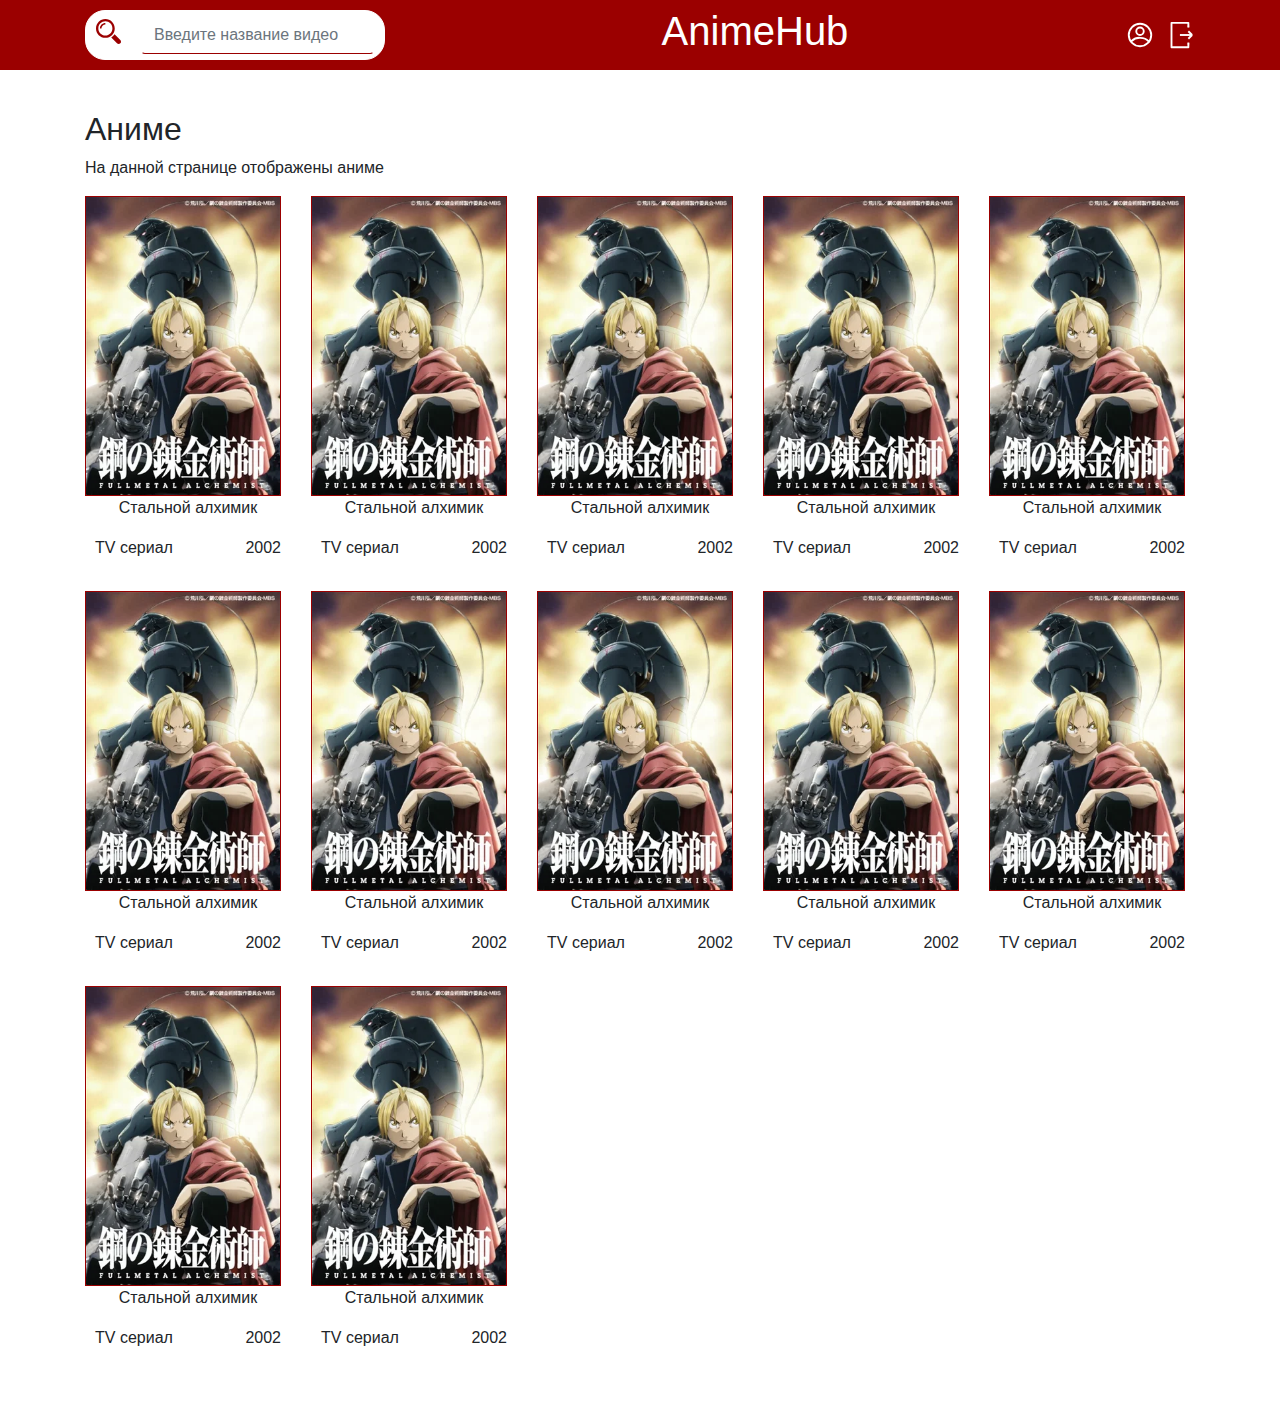
==== markup/index.html @ 368ddf3b "Add files via upload" ====
<!DOCTYPE html>
<html lang="en">
<head>
    <meta charset="UTF-8">
    <meta http-equiv="X-UA-Compatible" content="IE=edge">
    <meta name="viewport" content="width=device-width, initial-scale=1.0">
    <title>AnimeHub |</title>

    <!-- Bootstrap -->
    <link rel="stylesheet" href="https://maxcdn.bootstrapcdn.com/bootstrap/4.0.0/css/bootstrap.min.css?_v=20230311172315" integrity="sha384-Gn5384xqQ1aoWXA+058RXPxPg6fy4IWvTNh0E263XmFcJlSAwiGgFAW/dAiS6JXm" crossorigin="anonymous">
    <link rel="stylesheet" href="css/null.css" type="text/css">
    <link rel="stylesheet" href="css/style.css" type="text/css">
    <link rel="stylesheet" href="css/header.css" type="text/css">
    <link rel="stylesheet" href="css/catalog.css" type="text/css">

</head>

<body>
	<header class="page-header">
		<div class="container">
			<div class="page-header__search">
					<div class="page-header__search-icon">
						<svg xmlns="http://www.w3.org/2000/svg" xmlns:xlink="http://www.w3.org/1999/xlink" version="1.1" id="Capa_1" x="0px" y="0px" width="485.213px" height="485.213px" viewBox="0 0 485.213 485.213" style="enable-background:new 0 0 485.213 485.213;"xml:space="preserve">
							<g>
									<path d="M471.882,407.567L360.567,296.243c-16.586,25.795-38.536,47.734-64.331,64.321l111.324,111.324    c17.772,17.768,46.587,17.768,64.321,0C489.654,454.149,489.654,425.334,471.882,407.567z"/>
									<path d="M363.909,181.955C363.909,81.473,282.44,0,181.956,0C81.474,0,0.001,81.473,0.001,181.955s81.473,181.951,181.955,181.951    C282.44,363.906,363.909,282.437,363.909,181.955z M181.956,318.416c-75.252,0-136.465-61.208-136.465-136.46    c0-75.252,61.213-136.465,136.465-136.465c75.25,0,136.468,61.213,136.468,136.465    C318.424,257.208,257.206,318.416,181.956,318.416z"/>
									<path d="M75.817,181.955h30.322c0-41.803,34.014-75.814,75.816-75.814V75.816C123.438,75.816,75.817,123.437,75.817,181.955z"/>
							</g>
						</svg>
					</div>
					<input type="text" name="search" id="" class="page-header__search-input form-control" placeholder="Введите название видео">
			</div>

			<div class="page-header__logo-wrapper">
				<a class="page-header__logo" href="http://">
						<h1>AnimeHub</h1>
				</a>
			</div>

			<div class="page-header__left-side">
					<a href="" class="profile">
						<svg xmlns="http://www.w3.org/2000/svg" viewBox="0 0 32 32"><defs><style>.cls-1{fill:none;}</style></defs><title/><g data-name="Layer 2" id="Layer_2"><path d="M16,29A13,13,0,1,1,29,16,13,13,0,0,1,16,29ZM16,5A11,11,0,1,0,27,16,11,11,0,0,0,16,5Z"/><path d="M16,17a5,5,0,1,1,5-5A5,5,0,0,1,16,17Zm0-8a3,3,0,1,0,3,3A3,3,0,0,0,16,9Z"/><path d="M25.55,24a1,1,0,0,1-.74-.32A11.35,11.35,0,0,0,16.46,20h-.92a11.27,11.27,0,0,0-7.85,3.16,1,1,0,0,1-1.38-1.44A13.24,13.24,0,0,1,15.54,18h.92a13.39,13.39,0,0,1,9.82,4.32A1,1,0,0,1,25.55,24Z"/></g></svg>
					</a>
					<a href="login.php" class="login">
						<svg xmlns="http://www.w3.org/2000/svg" viewBox="0 0 32 32"><title/><g id="logout"><line class="cls-1" x1="15.92" x2="28.92" y1="16" y2="16"/><path d="M23.93,25v3h-16V4h16V7h2V3a1,1,0,0,0-1-1h-18a1,1,0,0,0-1,1V29a1,1,0,0,0,1,1h18a1,1,0,0,0,1-1V25Z"/><line class="cls-1" x1="28.92" x2="24.92" y1="16" y2="20"/><line class="cls-1" x1="28.92" x2="24.92" y1="16" y2="12"/><line class="cls-1" x1="24.92" x2="24.92" y1="8.09" y2="6.09"/><line class="cls-1" x1="24.92" x2="24.92" y1="26" y2="24"/></g></svg>
					</a>
			</div>
		</div>
	</header>
	<main>
		<div class="container">
			<section class="catalog">
				<h2 class="catalog__title">Аниме</h2>
				<p class="catalog__subtitle">На данной странице отображены аниме</p>
				<div class="catalog__wrapper">
					<div class="catalog__item catalog__item--black">
						<img src="img/1.jpg" alt='Фото аниме' class="catalog__item-img">
						<p class="catalog__item-title">Стальной алхимик</p>
						<div class="catalog__item-wrapper">
							<p class="catalog__item-type">TV сериал</p>
							<p class="catalog__item-year">2002</p>
						</div>
					</div>
					<div class="catalog__item">
						<img src="img/1.jpg" alt='Фото аниме' class="catalog__item-img">
						<p class="catalog__item-title">Стальной алхимик</p>
						<div class="catalog__item-wrapper">
							<p class="catalog__item-type">TV сериал</p>
							<p class="catalog__item-year">2002</p>
						</div>
					</div>
					<div class="catalog__item">
						<img src="img/1.jpg" alt='Фото аниме' class="catalog__item-img">
						<p class="catalog__item-title">Стальной алхимик</p>
						<div class="catalog__item-wrapper">
							<p class="catalog__item-type">TV сериал</p>
							<p class="catalog__item-year">2002</p>
						</div>
					</div>
					<div class="catalog__item">
						<img src="img/1.jpg" alt='Фото аниме' class="catalog__item-img">
						<p class="catalog__item-title">Стальной алхимик</p>
						<div class="catalog__item-wrapper">
							<p class="catalog__item-type">TV сериал</p>
							<p class="catalog__item-year">2002</p>
						</div>
					</div>
					<div class="catalog__item">
						<img src="img/1.jpg" alt='Фото аниме' class="catalog__item-img">
						<p class="catalog__item-title">Стальной алхимик</p>
						<div class="catalog__item-wrapper">
							<p class="catalog__item-type">TV сериал</p>
							<p class="catalog__item-year">2002</p>
						</div>
					</div>
					<div class="catalog__item">
						<img src="img/1.jpg" alt='Фото аниме' class="catalog__item-img">
						<p class="catalog__item-title">Стальной алхимик</p>
						<div class="catalog__item-wrapper">
							<p class="catalog__item-type">TV сериал</p>
							<p class="catalog__item-year">2002</p>
						</div>
					</div>
					<div class="catalog__item">
						<img src="img/1.jpg" alt='Фото аниме' class="catalog__item-img">
						<p class="catalog__item-title">Стальной алхимик</p>
						<div class="catalog__item-wrapper">
							<p class="catalog__item-type">TV сериал</p>
							<p class="catalog__item-year">2002</p>
						</div>
					</div>
					<div class="catalog__item">
						<img src="img/1.jpg" alt='Фото аниме' class="catalog__item-img">
						<p class="catalog__item-title">Стальной алхимик</p>
						<div class="catalog__item-wrapper">
							<p class="catalog__item-type">TV сериал</p>
							<p class="catalog__item-year">2002</p>
						</div>
					</div>
					<div class="catalog__item">
						<img src="img/1.jpg" alt='Фото аниме' class="catalog__item-img">
						<p class="catalog__item-title">Стальной алхимик</p>
						<div class="catalog__item-wrapper">
							<p class="catalog__item-type">TV сериал</p>
							<p class="catalog__item-year">2002</p>
						</div>
					</div>
					<div class="catalog__item">
						<img src="img/1.jpg" alt='Фото аниме' class="catalog__item-img">
						<p class="catalog__item-title">Стальной алхимик</p>
						<div class="catalog__item-wrapper">
							<p class="catalog__item-type">TV сериал</p>
							<p class="catalog__item-year">2002</p>
						</div>
					</div>
					<div class="catalog__item">
						<img src="img/1.jpg" alt='Фото аниме' class="catalog__item-img">
						<p class="catalog__item-title">Стальной алхимик</p>
						<div class="catalog__item-wrapper">
							<p class="catalog__item-type">TV сериал</p>
							<p class="catalog__item-year">2002</p>
						</div>
					</div>
					<div class="catalog__item">
						<img src="img/1.jpg" alt='Фото аниме' class="catalog__item-img">
						<p class="catalog__item-title">Стальной алхимик</p>
						<div class="catalog__item-wrapper">
							<p class="catalog__item-type">TV сериал</p>
							<p class="catalog__item-year">2002</p>
						</div>
					</div>
				</div>
			</section>
		</div>
	</main>
</body>

</html>
---- markup/css/null.css ----
@charset "UTF-8";

/*Обнуление встроенных стилей браузера*/

* {
  padding: 0;
  margin: 0;
}

*,
*:before,
*:after {
  box-sizing: border-box;
}

a,
a:visited {
  text-decoration: none;
}

a:hover {
  text-decoration: none;
}

ul li {
  list-style: none;
}

img {
  max-width: 100%;
  vertical-align: top;
}
---- markup/css/header.css ----
body {
  padding-top: 70px;
}

input {
  border: none !important;
  border: 1px solid #FFF !important;
  border-bottom: 1px solid #9b0000 !important;
}

input:focus {
  border: 1px solid #9b0000 !important;
  box-shadow: 0 0 0 0.2rem rgba(155, 0, 0, 0.3) !important;
}

.page-header {
  position: fixed;
  top: 0;
  left: 0;
  width: 100%;
  height: 70px;
  z-index: 4;
  background-color: #9b0000;
}

.page-header .container {
  display: flex;
  justify-content: space-between;
  align-items: center;
  height: 100%;
}

.page-header__logo {
  color: white;
  text-decoration: none;
}

.page-header__logo:hover {
  color: white;
  text-decoration: none;
}

.page-header__search {
  display: flex;
  align-items: center;
  border: 1px solid white;
  padding: 5px 10px;
  border-radius: 20px;
  gap: 20px;
  background-color: white;
}

.page-header__search svg {
  height: 25px;
  width: 25px;
  fill: #9b0000;
}

.page-header__left-side {
  display: flex;
  gap: 10px;
}

.page-header__left-side a {
  display: flex;
  align-items: center;
}

.page-header__left-side svg {
  height: 30px;
  width: 30px;
  fill: #FFF;
}

.page-header__left-side .cls-1 {
  stroke: #FFF;
  stroke-width: 2px;
}
---- markup/css/catalog.css ----
.catalog {
  padding: 40px 0;
}

.catalog__item-img {
  border: 1px solid #9b0000;
  display: block;
  width: auto;
  height: 300px;
  object-fit: cover;
}

.catalog__item-wrapper {
  display: flex;
  justify-content: space-between;
  padding: 0 10px;
}

.catalog__item-title {
  text-align: center;
}

.catalog__wrapper {
  display: grid;
  grid-template-columns: repeat(5, 1fr);
  row-gap: 15px;
  column-gap: 20px;
}
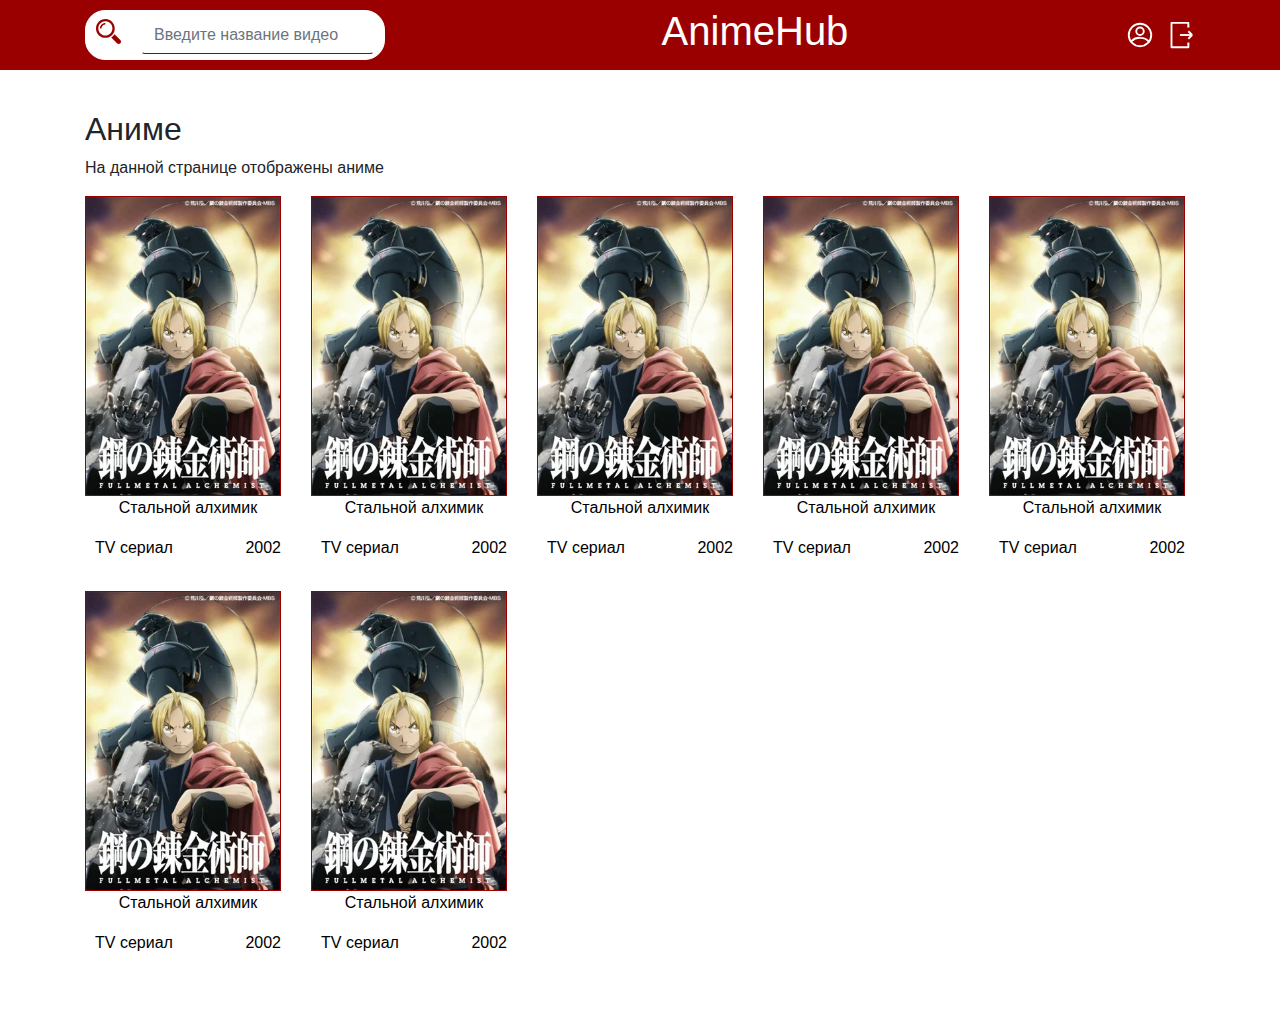
==== commit b2947a8d: "Add files via upload" ====
--- a/markup/index.html
+++ b/markup/index.html
@@ -53,102 +53,62 @@
 				<h2 class="catalog__title">Аниме</h2>
 				<p class="catalog__subtitle">На данной странице отображены аниме</p>
 				<div class="catalog__wrapper">
-					<div class="catalog__item catalog__item--black">
+					<a href='post.html' class="catalog__item">
 						<img src="img/1.jpg" alt='Фото аниме' class="catalog__item-img">
 						<p class="catalog__item-title">Стальной алхимик</p>
 						<div class="catalog__item-wrapper">
 							<p class="catalog__item-type">TV сериал</p>
 							<p class="catalog__item-year">2002</p>
 						</div>
-					</div>
-					<div class="catalog__item">
+					</a>
+					<a href='post.html' class="catalog__item">
 						<img src="img/1.jpg" alt='Фото аниме' class="catalog__item-img">
 						<p class="catalog__item-title">Стальной алхимик</p>
 						<div class="catalog__item-wrapper">
 							<p class="catalog__item-type">TV сериал</p>
 							<p class="catalog__item-year">2002</p>
 						</div>
-					</div>
-					<div class="catalog__item">
+					</a>
+					<a href='post.html' class="catalog__item">
 						<img src="img/1.jpg" alt='Фото аниме' class="catalog__item-img">
 						<p class="catalog__item-title">Стальной алхимик</p>
 						<div class="catalog__item-wrapper">
 							<p class="catalog__item-type">TV сериал</p>
 							<p class="catalog__item-year">2002</p>
 						</div>
-					</div>
-					<div class="catalog__item">
+					</a>
+					<a href='post.html' class="catalog__item">
 						<img src="img/1.jpg" alt='Фото аниме' class="catalog__item-img">
 						<p class="catalog__item-title">Стальной алхимик</p>
 						<div class="catalog__item-wrapper">
 							<p class="catalog__item-type">TV сериал</p>
 							<p class="catalog__item-year">2002</p>
 						</div>
-					</div>
-					<div class="catalog__item">
+					</a>
+					<a href='post.html' class="catalog__item">
 						<img src="img/1.jpg" alt='Фото аниме' class="catalog__item-img">
 						<p class="catalog__item-title">Стальной алхимик</p>
 						<div class="catalog__item-wrapper">
 							<p class="catalog__item-type">TV сериал</p>
 							<p class="catalog__item-year">2002</p>
 						</div>
-					</div>
-					<div class="catalog__item">
+					</a>
+					<a href='post.html' class="catalog__item">
 						<img src="img/1.jpg" alt='Фото аниме' class="catalog__item-img">
 						<p class="catalog__item-title">Стальной алхимик</p>
 						<div class="catalog__item-wrapper">
 							<p class="catalog__item-type">TV сериал</p>
 							<p class="catalog__item-year">2002</p>
 						</div>
-					</div>
-					<div class="catalog__item">
+					</a>
+					<a href='post.html' class="catalog__item">
 						<img src="img/1.jpg" alt='Фото аниме' class="catalog__item-img">
 						<p class="catalog__item-title">Стальной алхимик</p>
 						<div class="catalog__item-wrapper">
 							<p class="catalog__item-type">TV сериал</p>
 							<p class="catalog__item-year">2002</p>
 						</div>
-					</div>
-					<div class="catalog__item">
-						<img src="img/1.jpg" alt='Фото аниме' class="catalog__item-img">
-						<p class="catalog__item-title">Стальной алхимик</p>
-						<div class="catalog__item-wrapper">
-							<p class="catalog__item-type">TV сериал</p>
-							<p class="catalog__item-year">2002</p>
-						</div>
-					</div>
-					<div class="catalog__item">
-						<img src="img/1.jpg" alt='Фото аниме' class="catalog__item-img">
-						<p class="catalog__item-title">Стальной алхимик</p>
-						<div class="catalog__item-wrapper">
-							<p class="catalog__item-type">TV сериал</p>
-							<p class="catalog__item-year">2002</p>
-						</div>
-					</div>
-					<div class="catalog__item">
-						<img src="img/1.jpg" alt='Фото аниме' class="catalog__item-img">
-						<p class="catalog__item-title">Стальной алхимик</p>
-						<div class="catalog__item-wrapper">
-							<p class="catalog__item-type">TV сериал</p>
-							<p class="catalog__item-year">2002</p>
-						</div>
-					</div>
-					<div class="catalog__item">
-						<img src="img/1.jpg" alt='Фото аниме' class="catalog__item-img">
-						<p class="catalog__item-title">Стальной алхимик</p>
-						<div class="catalog__item-wrapper">
-							<p class="catalog__item-type">TV сериал</p>
-							<p class="catalog__item-year">2002</p>
-						</div>
-					</div>
-					<div class="catalog__item">
-						<img src="img/1.jpg" alt='Фото аниме' class="catalog__item-img">
-						<p class="catalog__item-title">Стальной алхимик</p>
-						<div class="catalog__item-wrapper">
-							<p class="catalog__item-type">TV сериал</p>
-							<p class="catalog__item-year">2002</p>
-						</div>
-					</div>
+					</a>
 				</div>
 			</section>
 		</div>
--- a/markup/css/catalog.css
+++ b/markup/css/catalog.css
@@ -9,7 +9,12 @@
   height: 300px;
   object-fit: cover;
 }
-
+.catalog__item{
+  color: #000;
+}
+.catalog__item:hover{
+  color: #000;
+}
 .catalog__item-wrapper {
   display: flex;
   justify-content: space-between;
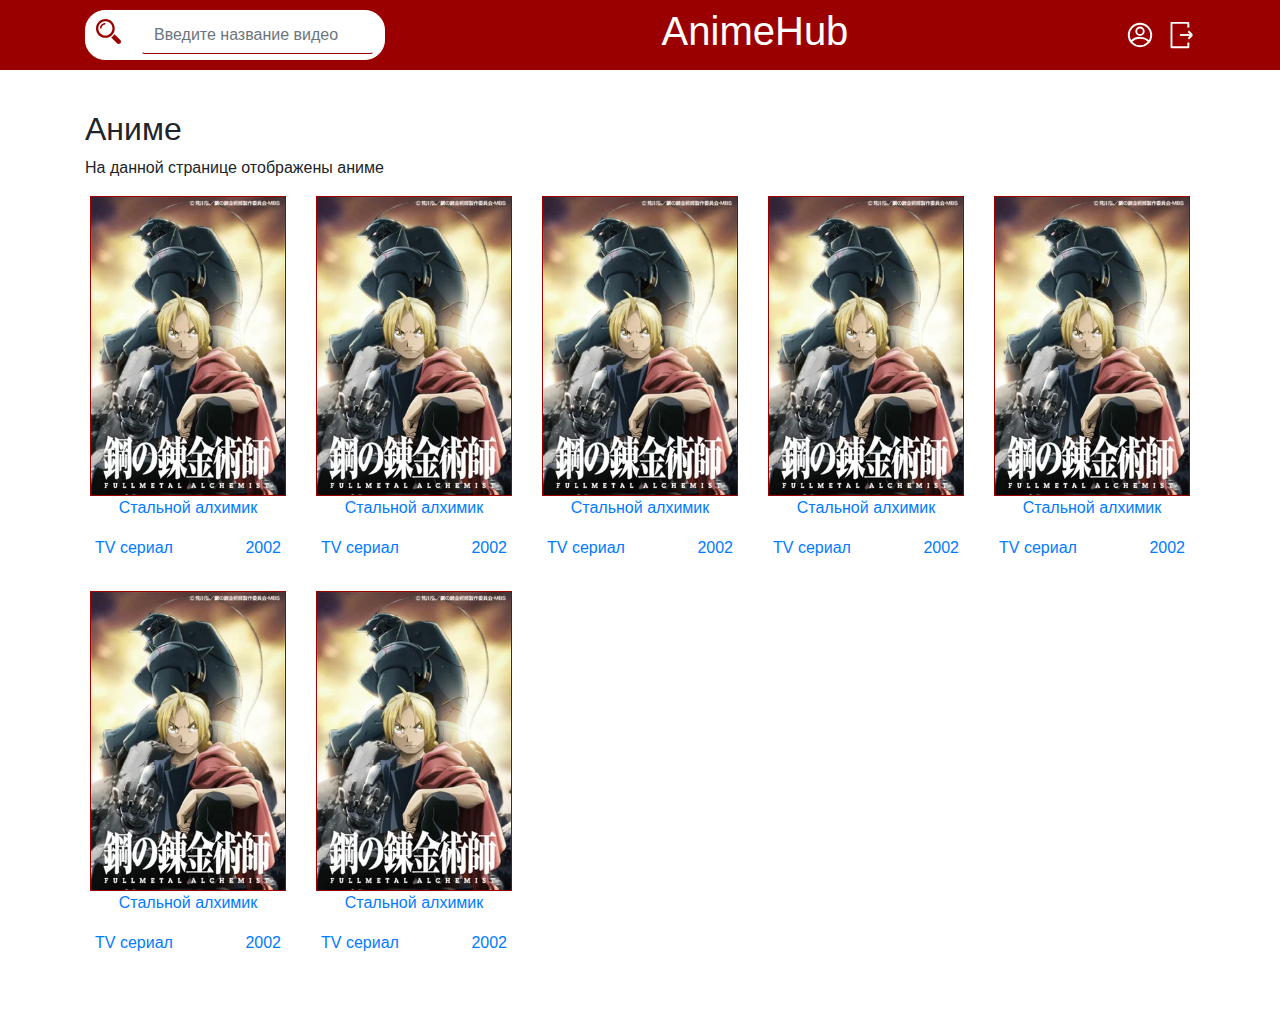
==== commit 33e166cd: "Add files via upload" ====
--- a/markup/index.html
+++ b/markup/index.html
@@ -22,9 +22,9 @@
 					<div class="page-header__search-icon">
 						<svg xmlns="http://www.w3.org/2000/svg" xmlns:xlink="http://www.w3.org/1999/xlink" version="1.1" id="Capa_1" x="0px" y="0px" width="485.213px" height="485.213px" viewBox="0 0 485.213 485.213" style="enable-background:new 0 0 485.213 485.213;"xml:space="preserve">
 							<g>
-									<path d="M471.882,407.567L360.567,296.243c-16.586,25.795-38.536,47.734-64.331,64.321l111.324,111.324    c17.772,17.768,46.587,17.768,64.321,0C489.654,454.149,489.654,425.334,471.882,407.567z"/>
-									<path d="M363.909,181.955C363.909,81.473,282.44,0,181.956,0C81.474,0,0.001,81.473,0.001,181.955s81.473,181.951,181.955,181.951    C282.44,363.906,363.909,282.437,363.909,181.955z M181.956,318.416c-75.252,0-136.465-61.208-136.465-136.46    c0-75.252,61.213-136.465,136.465-136.465c75.25,0,136.468,61.213,136.468,136.465    C318.424,257.208,257.206,318.416,181.956,318.416z"/>
-									<path d="M75.817,181.955h30.322c0-41.803,34.014-75.814,75.816-75.814V75.816C123.438,75.816,75.817,123.437,75.817,181.955z"/>
+								<path d="M471.882,407.567L360.567,296.243c-16.586,25.795-38.536,47.734-64.331,64.321l111.324,111.324    c17.772,17.768,46.587,17.768,64.321,0C489.654,454.149,489.654,425.334,471.882,407.567z"/>
+								<path d="M363.909,181.955C363.909,81.473,282.44,0,181.956,0C81.474,0,0.001,81.473,0.001,181.955s81.473,181.951,181.955,181.951    C282.44,363.906,363.909,282.437,363.909,181.955z M181.956,318.416c-75.252,0-136.465-61.208-136.465-136.46    c0-75.252,61.213-136.465,136.465-136.465c75.25,0,136.468,61.213,136.468,136.465    C318.424,257.208,257.206,318.416,181.956,318.416z"/>
+								<path d="M75.817,181.955h30.322c0-41.803,34.014-75.814,75.816-75.814V75.816C123.438,75.816,75.817,123.437,75.817,181.955z"/>
 							</g>
 						</svg>
 					</div>
--- a/markup/css/catalog.css
+++ b/markup/css/catalog.css
@@ -8,13 +8,9 @@
   width: auto;
   height: 300px;
   object-fit: cover;
+  margin: 0 auto;
 }
-.catalog__item{
-  color: #000;
-}
-.catalog__item:hover{
-  color: #000;
-}
+
 .catalog__item-wrapper {
   display: flex;
   justify-content: space-between;
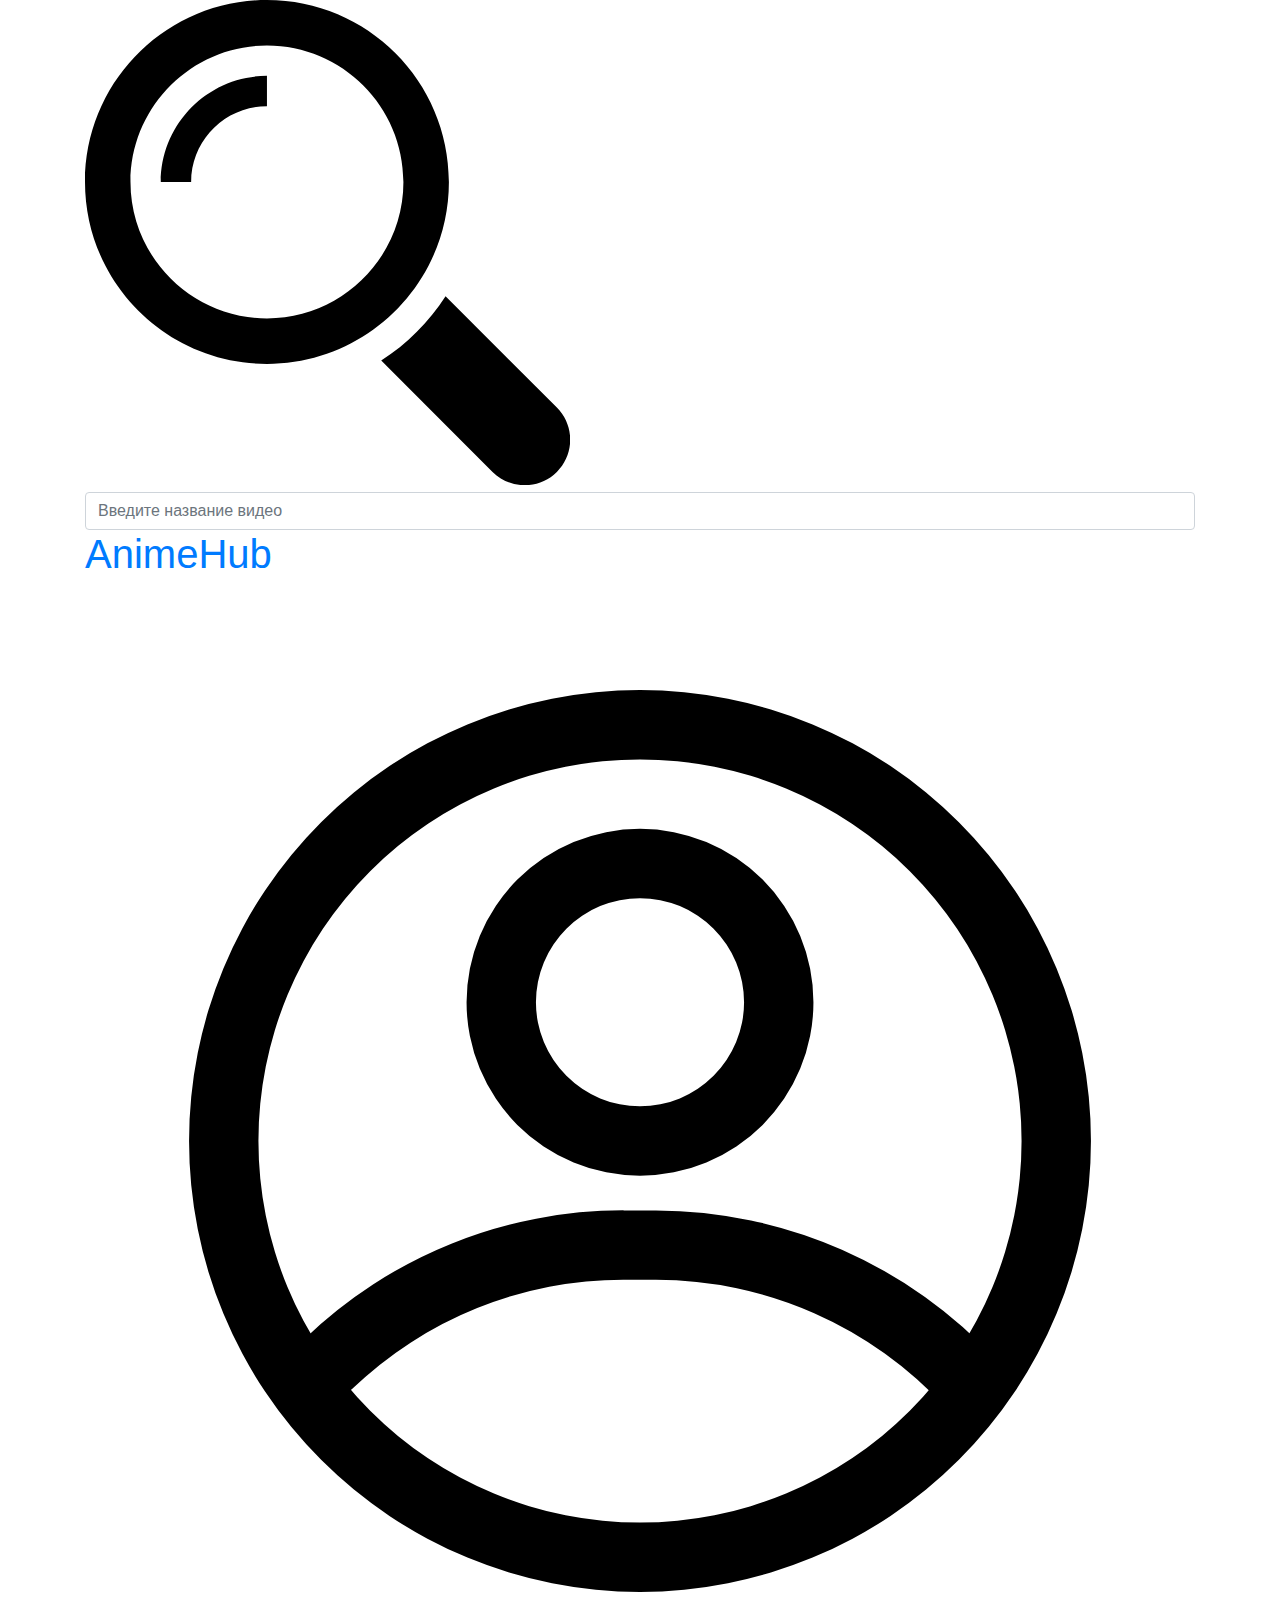
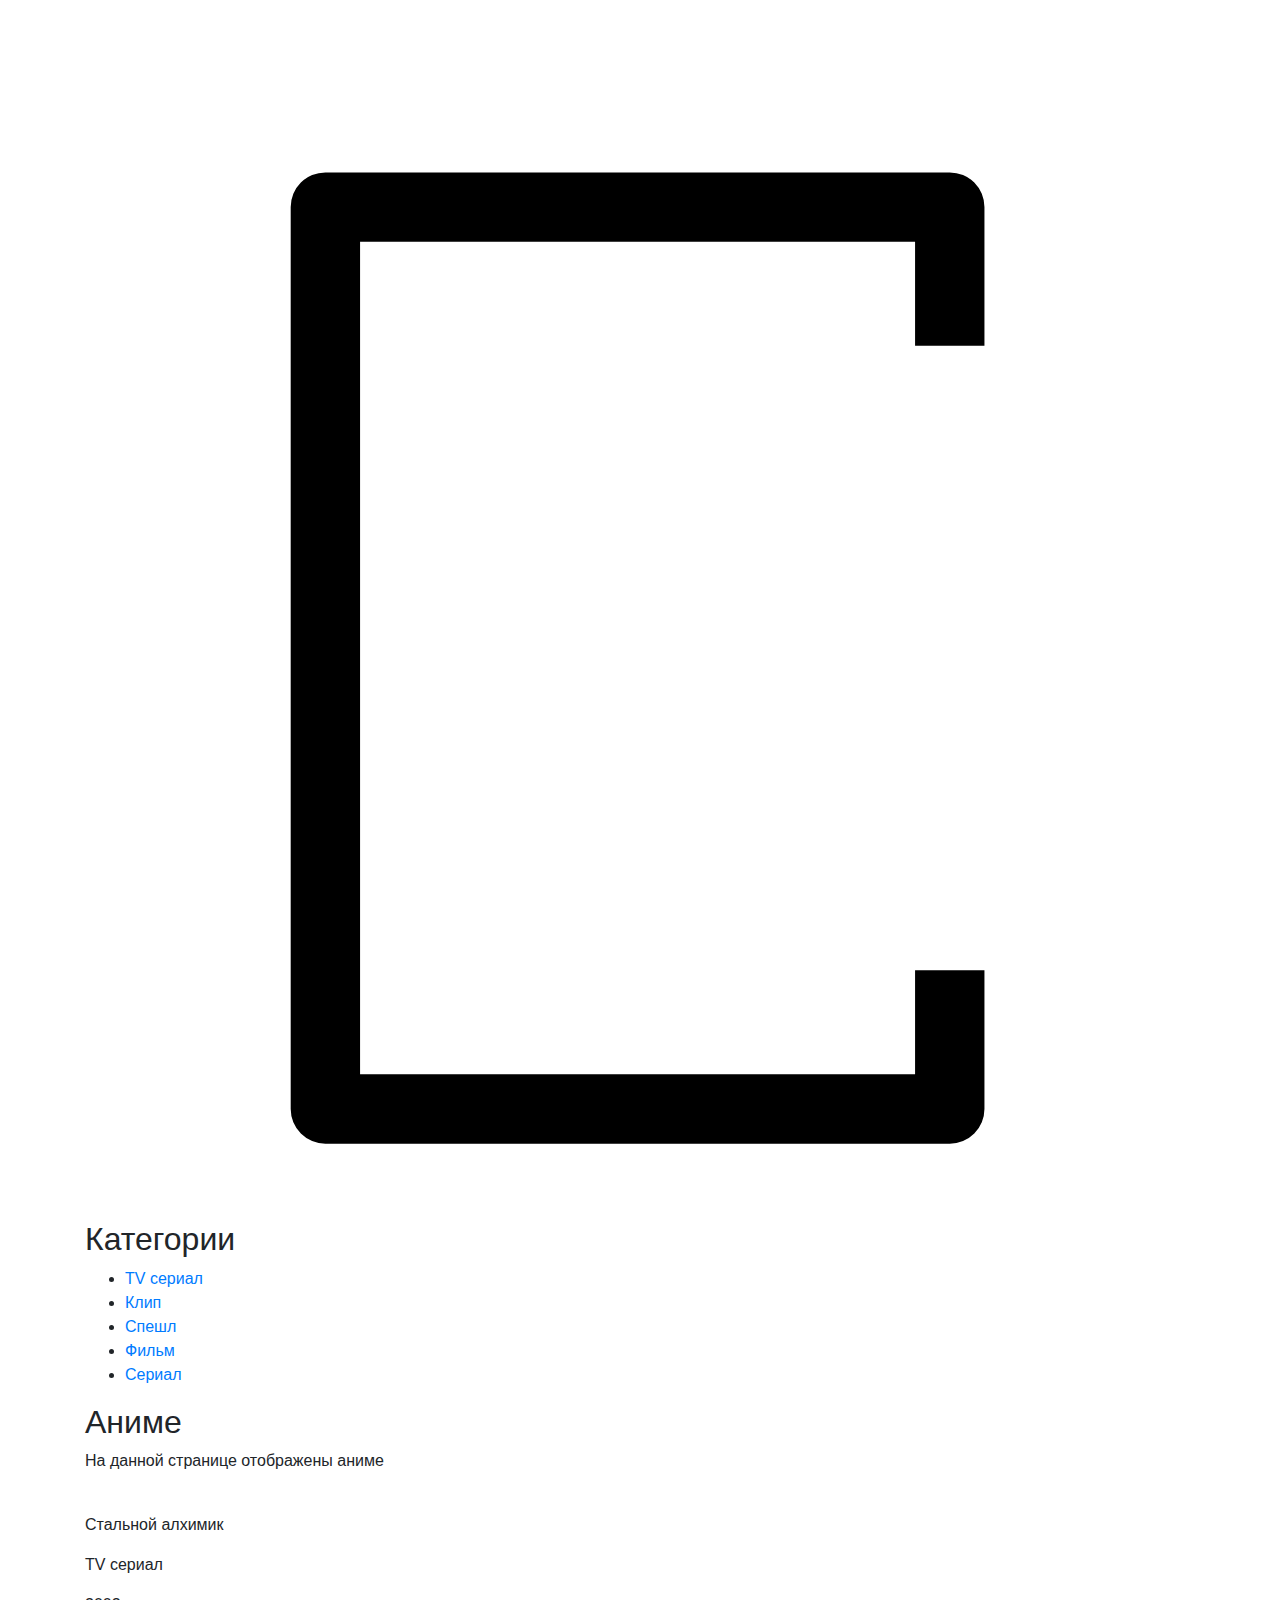
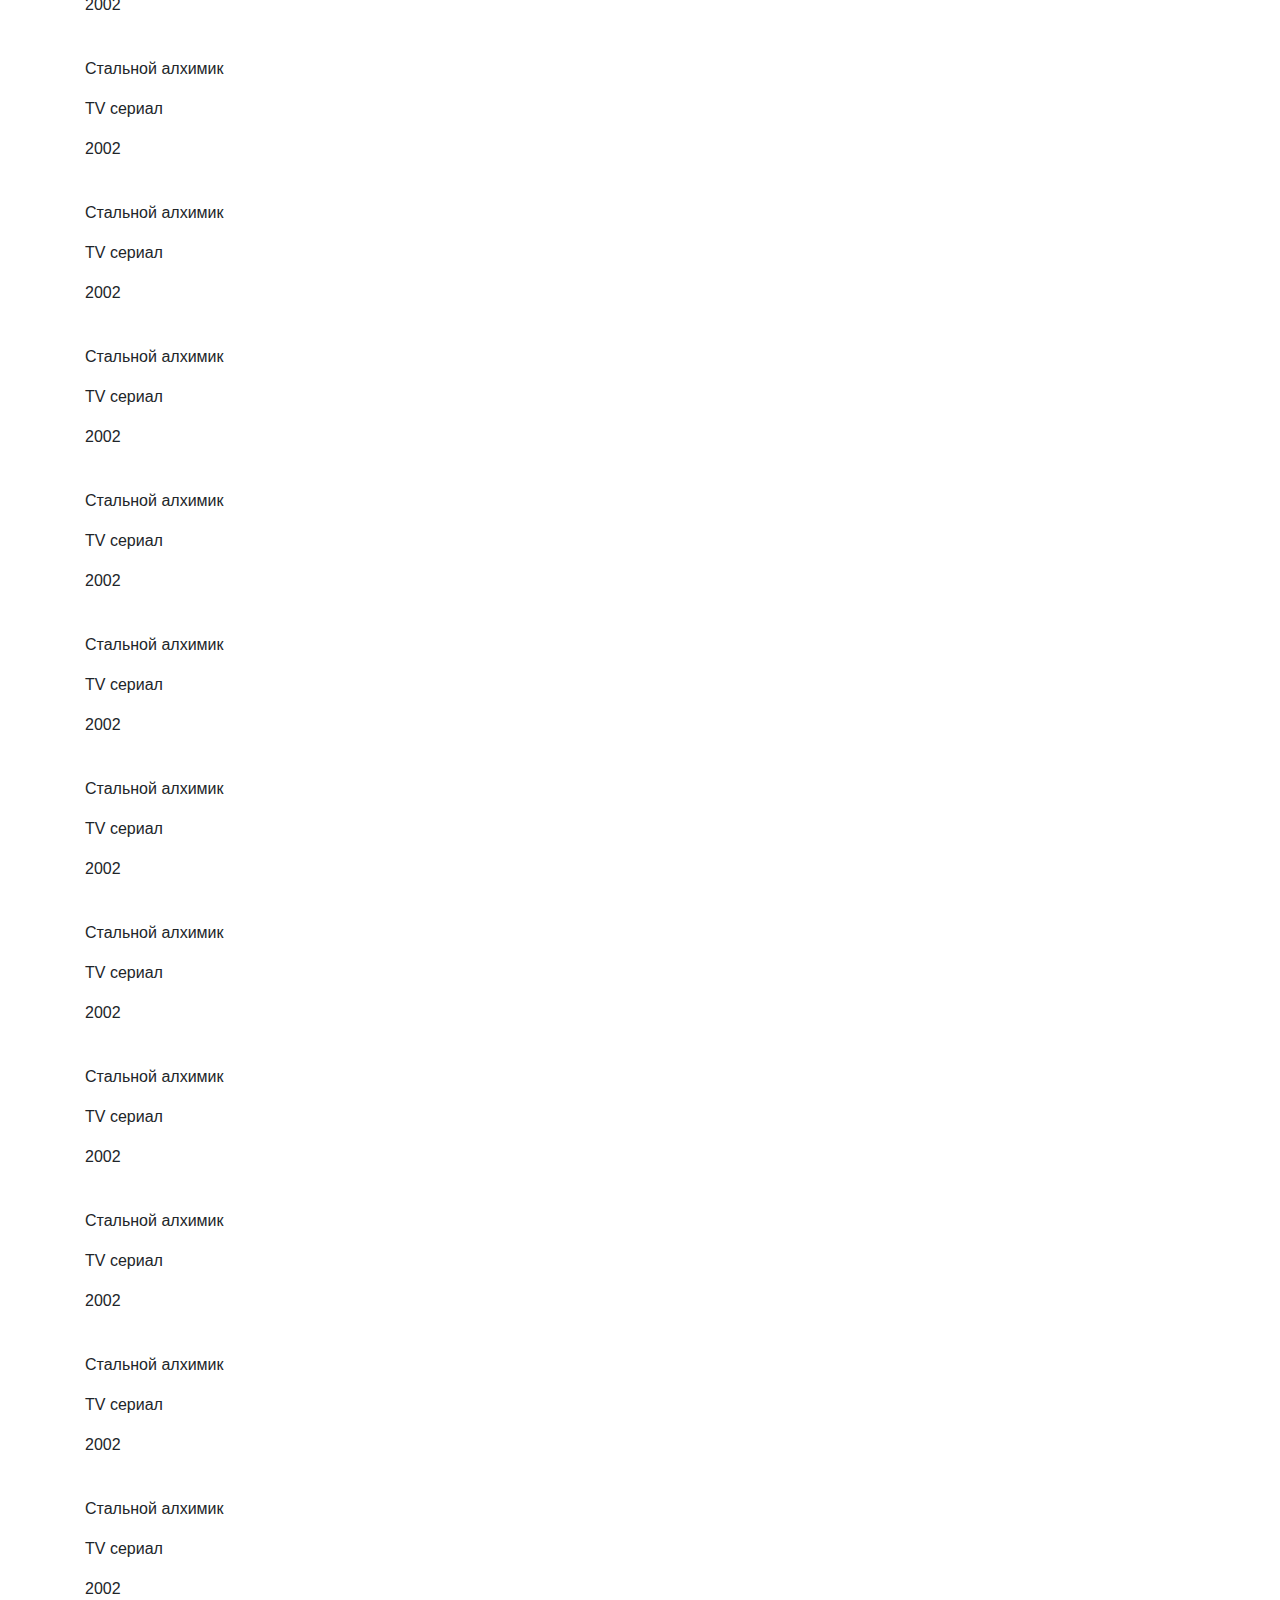
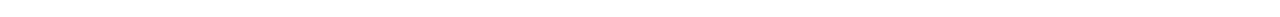
==== commit e337b949: "Add files via upload" ====
--- a/markup/index.html
+++ b/markup/index.html
@@ -7,112 +7,174 @@
     <title>AnimeHub |</title>
 
     <!-- Bootstrap -->
-    <link rel="stylesheet" href="https://maxcdn.bootstrapcdn.com/bootstrap/4.0.0/css/bootstrap.min.css?_v=20230311172315" integrity="sha384-Gn5384xqQ1aoWXA+058RXPxPg6fy4IWvTNh0E263XmFcJlSAwiGgFAW/dAiS6JXm" crossorigin="anonymous">
-    <link rel="stylesheet" href="css/null.css" type="text/css">
-    <link rel="stylesheet" href="css/style.css" type="text/css">
-    <link rel="stylesheet" href="css/header.css" type="text/css">
-    <link rel="stylesheet" href="css/catalog.css" type="text/css">
+    <link rel="stylesheet" href="https://maxcdn.bootstrapcdn.com/bootstrap/4.0.0/css/bootstrap.min.css?_v=20230320043634" integrity="sha384-Gn5384xqQ1aoWXA+058RXPxPg6fy4IWvTNh0E263XmFcJlSAwiGgFAW/dAiS6JXm" crossorigin="anonymous">
 
+    <link rel="stylesheet" href="css/style.min.css?_v=20230320043634" type="text/css">
 </head>
 
 <body>
-	<header class="page-header">
-		<div class="container">
-			<div class="page-header__search">
-					<div class="page-header__search-icon">
-						<svg xmlns="http://www.w3.org/2000/svg" xmlns:xlink="http://www.w3.org/1999/xlink" version="1.1" id="Capa_1" x="0px" y="0px" width="485.213px" height="485.213px" viewBox="0 0 485.213 485.213" style="enable-background:new 0 0 485.213 485.213;"xml:space="preserve">
-							<g>
-								<path d="M471.882,407.567L360.567,296.243c-16.586,25.795-38.536,47.734-64.331,64.321l111.324,111.324    c17.772,17.768,46.587,17.768,64.321,0C489.654,454.149,489.654,425.334,471.882,407.567z"/>
-								<path d="M363.909,181.955C363.909,81.473,282.44,0,181.956,0C81.474,0,0.001,81.473,0.001,181.955s81.473,181.951,181.955,181.951    C282.44,363.906,363.909,282.437,363.909,181.955z M181.956,318.416c-75.252,0-136.465-61.208-136.465-136.46    c0-75.252,61.213-136.465,136.465-136.465c75.25,0,136.468,61.213,136.468,136.465    C318.424,257.208,257.206,318.416,181.956,318.416z"/>
-								<path d="M75.817,181.955h30.322c0-41.803,34.014-75.814,75.816-75.814V75.816C123.438,75.816,75.817,123.437,75.817,181.955z"/>
-							</g>
-						</svg>
-					</div>
-					<input type="text" name="search" id="" class="page-header__search-input form-control" placeholder="Введите название видео">
-			</div>
+    <!-- <link rel="stylesheet" href="header.css?_v=20230320043634"> -->
+<header class="page-header">
+    <div class="container">
+        <div class="page-header__search">
+            <div class="page-header__search-icon">
+                <svg xmlns="http://www.w3.org/2000/svg" xmlns:xlink="http://www.w3.org/1999/xlink" version="1.1" id="Capa_1" x="0px" y="0px" width="485.213px" height="485.213px" viewBox="0 0 485.213 485.213" style="enable-background:new 0 0 485.213 485.213;"xml:space="preserve">
+                    <g>
+                        <path d="M471.882,407.567L360.567,296.243c-16.586,25.795-38.536,47.734-64.331,64.321l111.324,111.324    c17.772,17.768,46.587,17.768,64.321,0C489.654,454.149,489.654,425.334,471.882,407.567z"/>
+                        <path d="M363.909,181.955C363.909,81.473,282.44,0,181.956,0C81.474,0,0.001,81.473,0.001,181.955s81.473,181.951,181.955,181.951    C282.44,363.906,363.909,282.437,363.909,181.955z M181.956,318.416c-75.252,0-136.465-61.208-136.465-136.46    c0-75.252,61.213-136.465,136.465-136.465c75.25,0,136.468,61.213,136.468,136.465    C318.424,257.208,257.206,318.416,181.956,318.416z"/>
+                        <path d="M75.817,181.955h30.322c0-41.803,34.014-75.814,75.816-75.814V75.816C123.438,75.816,75.817,123.437,75.817,181.955z"/>
+                    </g>
+                </svg>
+            </div>
+            <input type="text" name="search" id="" class="page-header__search-input form-control" placeholder="Введите название видео">
+            
+        </div>
 
-			<div class="page-header__logo-wrapper">
-				<a class="page-header__logo" href="http://">
-						<h1>AnimeHub</h1>
-				</a>
-			</div>
+        <div class="page-header__logo-wrapper">
+           <a class="page-header__logo" href="http://">
+               <h1>AnimeHub</h1>
+           </a>
+        </div>
 
-			<div class="page-header__left-side">
-					<a href="" class="profile">
-						<svg xmlns="http://www.w3.org/2000/svg" viewBox="0 0 32 32"><defs><style>.cls-1{fill:none;}</style></defs><title/><g data-name="Layer 2" id="Layer_2"><path d="M16,29A13,13,0,1,1,29,16,13,13,0,0,1,16,29ZM16,5A11,11,0,1,0,27,16,11,11,0,0,0,16,5Z"/><path d="M16,17a5,5,0,1,1,5-5A5,5,0,0,1,16,17Zm0-8a3,3,0,1,0,3,3A3,3,0,0,0,16,9Z"/><path d="M25.55,24a1,1,0,0,1-.74-.32A11.35,11.35,0,0,0,16.46,20h-.92a11.27,11.27,0,0,0-7.85,3.16,1,1,0,0,1-1.38-1.44A13.24,13.24,0,0,1,15.54,18h.92a13.39,13.39,0,0,1,9.82,4.32A1,1,0,0,1,25.55,24Z"/></g></svg>
-					</a>
-					<a href="login.php" class="login">
-						<svg xmlns="http://www.w3.org/2000/svg" viewBox="0 0 32 32"><title/><g id="logout"><line class="cls-1" x1="15.92" x2="28.92" y1="16" y2="16"/><path d="M23.93,25v3h-16V4h16V7h2V3a1,1,0,0,0-1-1h-18a1,1,0,0,0-1,1V29a1,1,0,0,0,1,1h18a1,1,0,0,0,1-1V25Z"/><line class="cls-1" x1="28.92" x2="24.92" y1="16" y2="20"/><line class="cls-1" x1="28.92" x2="24.92" y1="16" y2="12"/><line class="cls-1" x1="24.92" x2="24.92" y1="8.09" y2="6.09"/><line class="cls-1" x1="24.92" x2="24.92" y1="26" y2="24"/></g></svg>
-					</a>
+        <div class="page-header__left-side">
+            <a href="" class="profile">
+                <svg xmlns="http://www.w3.org/2000/svg" viewBox="0 0 32 32"><defs><style>.cls-1{fill:none;}</style></defs><title/><g data-name="Layer 2" id="Layer_2"><path d="M16,29A13,13,0,1,1,29,16,13,13,0,0,1,16,29ZM16,5A11,11,0,1,0,27,16,11,11,0,0,0,16,5Z"/><path d="M16,17a5,5,0,1,1,5-5A5,5,0,0,1,16,17Zm0-8a3,3,0,1,0,3,3A3,3,0,0,0,16,9Z"/><path d="M25.55,24a1,1,0,0,1-.74-.32A11.35,11.35,0,0,0,16.46,20h-.92a11.27,11.27,0,0,0-7.85,3.16,1,1,0,0,1-1.38-1.44A13.24,13.24,0,0,1,15.54,18h.92a13.39,13.39,0,0,1,9.82,4.32A1,1,0,0,1,25.55,24Z"/></g></svg>
+            </a>
+            <a href="login.php" class="login">
+                <svg xmlns="http://www.w3.org/2000/svg" viewBox="0 0 32 32"><title/><g id="logout"><line class="cls-1" x1="15.92" x2="28.92" y1="16" y2="16"/><path d="M23.93,25v3h-16V4h16V7h2V3a1,1,0,0,0-1-1h-18a1,1,0,0,0-1,1V29a1,1,0,0,0,1,1h18a1,1,0,0,0,1-1V25Z"/><line class="cls-1" x1="28.92" x2="24.92" y1="16" y2="20"/><line class="cls-1" x1="28.92" x2="24.92" y1="16" y2="12"/><line class="cls-1" x1="24.92" x2="24.92" y1="8.09" y2="6.09"/><line class="cls-1" x1="24.92" x2="24.92" y1="26" y2="24"/></g></svg>
+            </a>
+        </div>
+    </div>
+</header>
+    <main class="main-page__container container">
+            <section class="sidebar">
+    <div class="sidebar__inner">
+        <h2 class="sidebar__title">Категории</h2>
+        <ul class="sidebar__list">
+            <li class="sidebar__item active">
+                <a href="">ТV сериал</a>
+            </li>
+            <li class="sidebar__item">
+                <a href="">Клип</a>
+            </li>
+            <li class="sidebar__item">
+                <a href="">Спешл</a>
+            </li>
+            <li class="sidebar__item">
+                <a href="">Фильм</a>
+            </li>
+            <li class="sidebar__item">
+                <a href="">Сериал</a>
+            </li>
+        </ul>
+    </div>
+  
+</section>
+            <section class="catalog">
+	<h2 class="catalog__title">Аниме</h2>
+	<p class="catalog__subtitle">На данной странице отображены аниме</p>
+	<div class="catalog__wrapper">
+		<div class="catalog__item catalog__item--black">
+			<img src="" alt="" class="catalog__item-img">
+			<p class="catalog__item-title">Стальной алхимик</p>
+			<div class="catalog__item-wrapper">
+				<p class="catalog__item-type">TV сериал</p>
+				<p class="catalog__item-year">2002</p>
 			</div>
 		</div>
-	</header>
-	<main>
-		<div class="container">
-			<section class="catalog">
-				<h2 class="catalog__title">Аниме</h2>
-				<p class="catalog__subtitle">На данной странице отображены аниме</p>
-				<div class="catalog__wrapper">
-					<a href='post.html' class="catalog__item">
-						<img src="img/1.jpg" alt='Фото аниме' class="catalog__item-img">
-						<p class="catalog__item-title">Стальной алхимик</p>
-						<div class="catalog__item-wrapper">
-							<p class="catalog__item-type">TV сериал</p>
-							<p class="catalog__item-year">2002</p>
-						</div>
-					</a>
-					<a href='post.html' class="catalog__item">
-						<img src="img/1.jpg" alt='Фото аниме' class="catalog__item-img">
-						<p class="catalog__item-title">Стальной алхимик</p>
-						<div class="catalog__item-wrapper">
-							<p class="catalog__item-type">TV сериал</p>
-							<p class="catalog__item-year">2002</p>
-						</div>
-					</a>
-					<a href='post.html' class="catalog__item">
-						<img src="img/1.jpg" alt='Фото аниме' class="catalog__item-img">
-						<p class="catalog__item-title">Стальной алхимик</p>
-						<div class="catalog__item-wrapper">
-							<p class="catalog__item-type">TV сериал</p>
-							<p class="catalog__item-year">2002</p>
-						</div>
-					</a>
-					<a href='post.html' class="catalog__item">
-						<img src="img/1.jpg" alt='Фото аниме' class="catalog__item-img">
-						<p class="catalog__item-title">Стальной алхимик</p>
-						<div class="catalog__item-wrapper">
-							<p class="catalog__item-type">TV сериал</p>
-							<p class="catalog__item-year">2002</p>
-						</div>
-					</a>
-					<a href='post.html' class="catalog__item">
-						<img src="img/1.jpg" alt='Фото аниме' class="catalog__item-img">
-						<p class="catalog__item-title">Стальной алхимик</p>
-						<div class="catalog__item-wrapper">
-							<p class="catalog__item-type">TV сериал</p>
-							<p class="catalog__item-year">2002</p>
-						</div>
-					</a>
-					<a href='post.html' class="catalog__item">
-						<img src="img/1.jpg" alt='Фото аниме' class="catalog__item-img">
-						<p class="catalog__item-title">Стальной алхимик</p>
-						<div class="catalog__item-wrapper">
-							<p class="catalog__item-type">TV сериал</p>
-							<p class="catalog__item-year">2002</p>
-						</div>
-					</a>
-					<a href='post.html' class="catalog__item">
-						<img src="img/1.jpg" alt='Фото аниме' class="catalog__item-img">
-						<p class="catalog__item-title">Стальной алхимик</p>
-						<div class="catalog__item-wrapper">
-							<p class="catalog__item-type">TV сериал</p>
-							<p class="catalog__item-year">2002</p>
-						</div>
-					</a>
-				</div>
-			</section>
+		<div class="catalog__item">
+			<img src="" alt="" class="catalog__item-img">
+			<p class="catalog__item-title">Стальной алхимик</p>
+			<div class="catalog__item-wrapper">
+				<p class="catalog__item-type">TV сериал</p>
+				<p class="catalog__item-year">2002</p>
+			</div>
 		</div>
-	</main>
+		<div class="catalog__item">
+			<img src="" alt="" class="catalog__item-img">
+			<p class="catalog__item-title">Стальной алхимик</p>
+			<div class="catalog__item-wrapper">
+				<p class="catalog__item-type">TV сериал</p>
+				<p class="catalog__item-year">2002</p>
+			</div>
+		</div>
+		<div class="catalog__item">
+			<img src="" alt="" class="catalog__item-img">
+			<p class="catalog__item-title">Стальной алхимик</p>
+			<div class="catalog__item-wrapper">
+				<p class="catalog__item-type">TV сериал</p>
+				<p class="catalog__item-year">2002</p>
+			</div>
+		</div>
+		<div class="catalog__item">
+			<img src="" alt="" class="catalog__item-img">
+			<p class="catalog__item-title">Стальной алхимик</p>
+			<div class="catalog__item-wrapper">
+				<p class="catalog__item-type">TV сериал</p>
+				<p class="catalog__item-year">2002</p>
+			</div>
+		</div>
+		<div class="catalog__item">
+			<img src="" alt="" class="catalog__item-img">
+			<p class="catalog__item-title">Стальной алхимик</p>
+			<div class="catalog__item-wrapper">
+				<p class="catalog__item-type">TV сериал</p>
+				<p class="catalog__item-year">2002</p>
+			</div>
+		</div>
+		<div class="catalog__item">
+			<img src="" alt="" class="catalog__item-img">
+			<p class="catalog__item-title">Стальной алхимик</p>
+			<div class="catalog__item-wrapper">
+				<p class="catalog__item-type">TV сериал</p>
+				<p class="catalog__item-year">2002</p>
+			</div>
+		</div>
+		<div class="catalog__item">
+			<img src="" alt="" class="catalog__item-img">
+			<p class="catalog__item-title">Стальной алхимик</p>
+			<div class="catalog__item-wrapper">
+				<p class="catalog__item-type">TV сериал</p>
+				<p class="catalog__item-year">2002</p>
+			</div>
+		</div>
+		<div class="catalog__item">
+			<img src="" alt="" class="catalog__item-img">
+			<p class="catalog__item-title">Стальной алхимик</p>
+			<div class="catalog__item-wrapper">
+				<p class="catalog__item-type">TV сериал</p>
+				<p class="catalog__item-year">2002</p>
+			</div>
+		</div>
+		<div class="catalog__item">
+			<img src="" alt="" class="catalog__item-img">
+			<p class="catalog__item-title">Стальной алхимик</p>
+			<div class="catalog__item-wrapper">
+				<p class="catalog__item-type">TV сериал</p>
+				<p class="catalog__item-year">2002</p>
+			</div>
+		</div>
+		<div class="catalog__item">
+			<img src="" alt="" class="catalog__item-img">
+			<p class="catalog__item-title">Стальной алхимик</p>
+			<div class="catalog__item-wrapper">
+				<p class="catalog__item-type">TV сериал</p>
+				<p class="catalog__item-year">2002</p>
+			</div>
+		</div>
+		<div class="catalog__item">
+			<img src="" alt="" class="catalog__item-img">
+			<p class="catalog__item-title">Стальной алхимик</p>
+			<div class="catalog__item-wrapper">
+				<p class="catalog__item-type">TV сериал</p>
+				<p class="catalog__item-year">2002</p>
+			</div>
+		</div>
+	</div>
+</section>
+    </main>
+    <script src="js/app.min.js?_v=20230320043634"></script>
+    <script src="https://maxcdn.bootstrapcdn.com/bootstrap/4.0.0/js/bootstrap.min.js?_v=20230320043634" integrity="sha384-JZR6Spejh4U02d8jOt6vLEHfe/JQGiRRSQQxSfFWpi1MquVdAyjUar5+76PVCmYl" crossorigin="anonymous"></script>
 </body>
 
 </html>